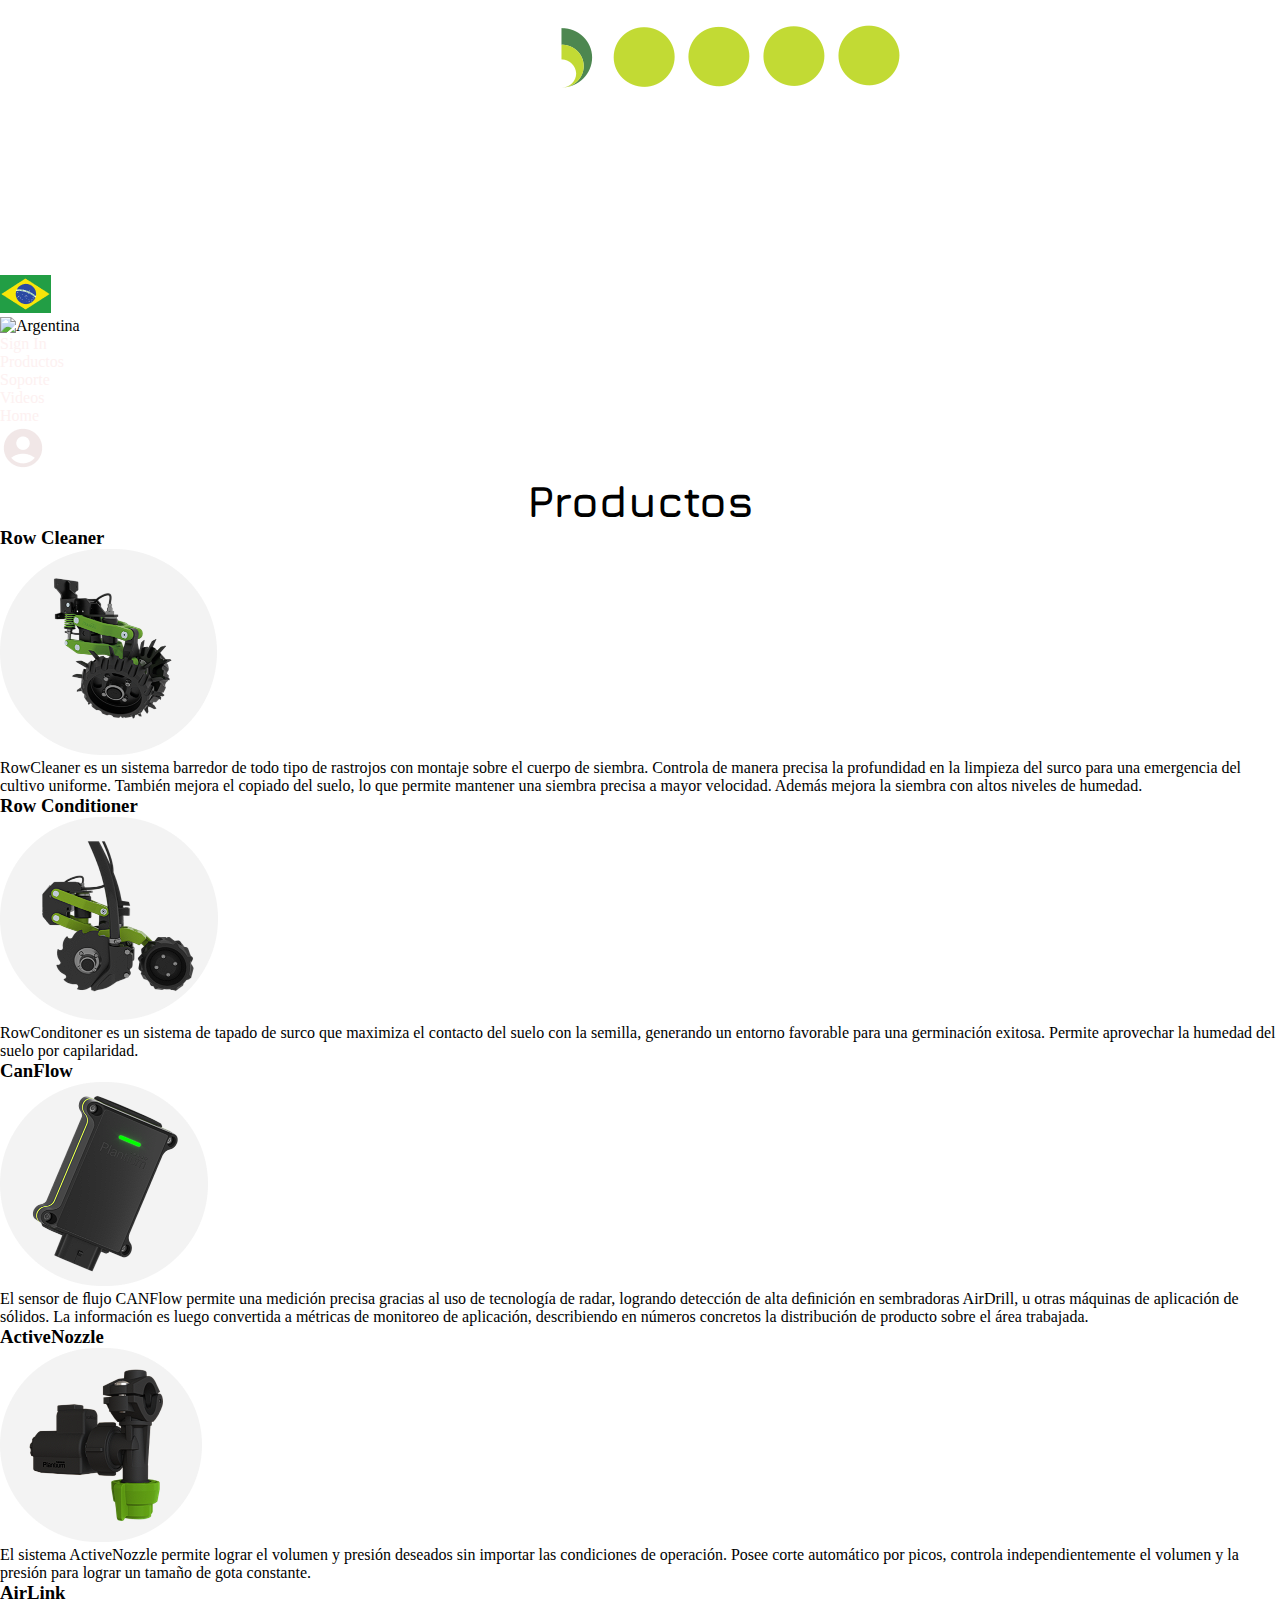
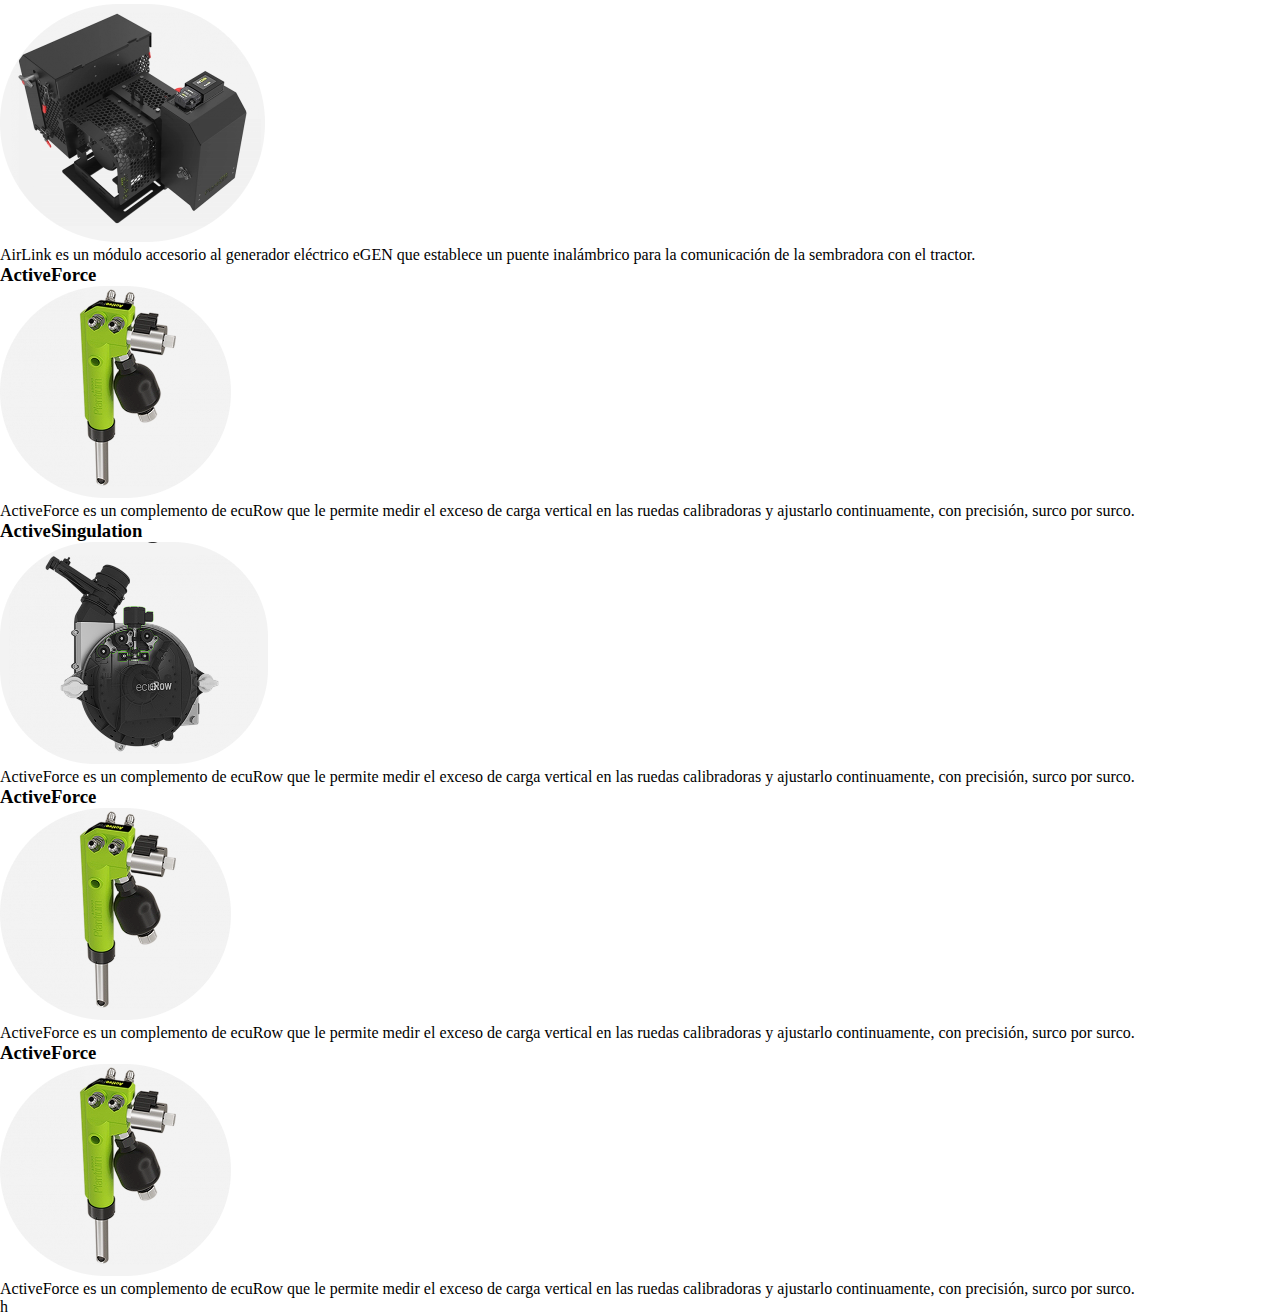
==== pages/productos.html @ 9b146843 "header en index listo" ====
<!DOCTYPE html>
<html lang="en">
<head>
    <meta charset="UTF-8">
    <meta name="viewport" content="width=device-width, initial-scale=1.0">
    <title>Productos</title>
    <link rel="preconnect" href="https://fonts.googleapis.com">
    <link rel="preconnect" href="https://fonts.gstatic.com" crossorigin>
    <link href="https://fonts.googleapis.com/css2?family=Jura:wght@300..700&display=swap" rel="stylesheet">
    <link rel="icon" type="image/x-icon" href="../assets/img/favicon-32x32.png">
    <link rel="stylesheet" href="../css/styles.css">
</head>
<body>
    <header>
        <div class="head1">
            <div class="item1">
                <a href="../index.html"><img src="../assets/img/logo.png" alt="Plantium"></a>
            </div>
            <div class="item2">
                <img class="flags" src="../assets/img/BR.png" alt="Brasil">
            </div>
            <div class="item3">
                <img class="flags" src="../assets/img/Ar.png" alt="Argentina">
            </div>
        </div>
        <nav class="head2">
            <div class="item4">
                <a href="./sign-in.html">Sign In</a>
            </div>    
            <div class="item5">
                <a href="#">Productos</a>
            </div>
            <div class="item6">
                <a href="./soporte.html">Soporte</a>
            </div>
            <div class="item7">
                <a href="./videos.html">Videos</a>
            </div>
            <div class="item8">
                <a href="../index.html">Home</a>
            </div>
            <div class="item9">
                <img src="../assets/img/login logo.png" alt="loginlogo">
            </div>
        </nav>
    </header>
    <main>
        <section>
            <div>
                <h2>Productos</h2>
            </div>
            <div>
                <h3>Row Cleaner</h3>
                <img src="../assets/img/rowclean.png" alt="rowcleaner">
                <p>RowCleaner es un sistema barredor de todo tipo de rastrojos con montaje sobre el cuerpo de
                    siembra. Controla de manera precisa la profundidad en la limpieza del surco para una emergencia
                    del cultivo uniforme. También mejora el copiado del suelo, lo que permite mantener una siembra
                    precisa a mayor velocidad. Además mejora la siembra con altos niveles de humedad.</p>
            </div>
            <div>
                <h3>Row Conditioner</h3>
                <img src="../assets/img/rowconditioner.png" alt="rowconditioner">
                <p>RowConditoner es un sistema de tapado de surco que maximiza el contacto del suelo con la semilla,
                    generando un entorno favorable para una germinación exitosa.
                    Permite aprovechar la humedad del suelo por capilaridad.</p>
            </div>
            <div>
                <h3>CanFlow</h3>
                <img src="../assets/img/canflow.png" alt="canflow">
                <p>El sensor de ﬂujo CANFlow permite una medición precisa gracias al uso de tecnología de radar,
                    logrando detección de alta deﬁnición en sembradoras AirDrill, u otras máquinas de aplicación de sólidos.
                    La información es luego convertida a métricas de monitoreo de aplicación,
                    describiendo en números concretos la distribución de producto sobre el área trabajada.</p>
            </div>
            <div>
                <h3>ActiveNozzle</h3>
                <img src="../assets/img/activenozzle.png" alt="activenozzle">
                <p>El sistema ActiveNozzle permite lograr el volumen y presión deseados sin importar las condiciones de operación.
                    Posee corte automático por picos, controla independientemente el volumen y la presión para lograr un tamaño de gota constante.</p>
            </div>
            <div>
                <h3>AirLink</h3>
                <img src="../assets/img/airlink.png" alt="airlink">
                <p>AirLink es un módulo accesorio al generador eléctrico eGEN que establece un puente inalámbrico para la comunicación de la sembradora con el tractor.</p>
            </div>
            <div>
                <h3>ActiveForce</h3>
                <img src="../assets/img/activeforce.png" alt="activeforce">
                <p>ActiveForce es un complemento de ecuRow que le permite medir el exceso de carga vertical en las ruedas calibradoras y ajustarlo continuamente,
                    con precisión, surco por surco.</p>
            </div>
            <div>
                <h3>ActiveSingulation</h3>
                <img src="../assets/img/activesingulation.png" alt="activesingulation">
                <p>ActiveForce es un complemento de ecuRow que le permite medir el exceso de carga vertical en las ruedas calibradoras y ajustarlo continuamente,
                    con precisión, surco por surco.</p>
            </div>
            <div>
                <h3>ActiveForce</h3>
                <img src="../assets/img/activeforce.png" alt="activeforce">
                <p>ActiveForce es un complemento de ecuRow que le permite medir el exceso de carga vertical en las ruedas calibradoras y ajustarlo continuamente,
                    con precisión, surco por surco.</p>
            </div>
            <div>
                <h3>ActiveForce</h3>
                <img src="../assets/img/activeforce.png" alt="activeforce">
                <p>ActiveForce es un complemento de ecuRow que le permite medir el exceso de carga vertical en las ruedas calibradoras y ajustarlo continuamente,
                    con precisión, surco por surco.</p>
            </div>h
        </section>
    </main>
    <!-- <footer>
        <section class="fondo">
            <ul class="redes">
                <li><a href="https://www.facebook.com" target="_blank"><img src="../assets/img/facebook.png" alt="Facebook"></a></li>
            </ul>
            <ul class="redes">
                <li><a href="https://www.youtube.com" target="_blank"><img src="../assets/img/YouTubeLogo.png" alt="YouTube"></a></li>
            </ul>
            <ul class="redes">
                <li><a href="https://www.instagram.com" target="_blank"><img src="../assets/img/Instagram.png" alt="Intagram"></a></li>
            </ul>
            <ul class="redes">
                <li><a href="https://www.tiktok.com" target="_blank"><img src="../assets/img/TikTok.png" alt="TikTok"></a></li>
            </ul>
            <ul class="redes">
                <li><a href="https://www.twitter.com" target="_blank"><img src="../assets/img/TwitterX.png" alt="Twitter"></a></li>
            </ul>
        </secion>
        <br>
        <section class="fondo2">
            <div>
                <img src="../assets/img/logo.png" alt="Plantium" width="14%">
            </div>
            <div>
                    <span><img src="../assets/img/Vectorwsp.png" alt="Whatsapp"></span><span><p>3400-234-5545</p></span>
                    <br>
                    <span><img src="../assets/img/Vectorubi.png" alt="ubicacion"></span><span><p>San Luis 279, Villa Constitucion, Argentina</p></span>
            </div>
        </section>
    </footer> -->
</body> 
</html>
---- css/styles.css ----
/* ----------------------------   */
/* ---------- header ---------- */
/* ----------------------------   */
* {
    margin: 0;
    padding: 0;
    box-sizing: border-box;
}

.header{
    display: grid;
    background-color: #323331;
    width: 100%;
    height: 5.1rem;
    grid-template-columns: repeat(12,1fr);
    grid-template-rows: repeat(3, 1.7rem);
    position: sticky;
    font-family: 'jura';
    font-size: 1.5rem;
}

.gris {
    grid-column: 1/13;
    grid-row: 3/3;
    background-color: #767272;
    width: 100%;
    height: 1.8rem;
    order: 0;
}

.logo {
    grid-column: 1/2;
    grid-row: 1/3;
    align-self: center;
}

.logo img{
    width: 100%;
    height: 100%;
}

.logobr{
    grid-column: 12/13;
    grid-row: 1/1;
    justify-self: right;
    align-self: center;
    padding-right: .5rem;
}

.logoar{
    grid-column: 12/13;
    grid-row: 2/2;
    justify-self: right;
    align-self: center;
    padding-right: .5rem;
}

.logobr img{
    width: 1.625rem;
    height: 1.1875rem;
}

.logoar img{
    width: 1.625rem;
    height: 1.1875rem;
}

.navsign {
    grid-column: 1/1;
    grid-row: 3/3;
    justify-self: left;
    align-self: center;
    padding-left: 1.5625rem;
    order: 2;
}

.navprod{
    grid-column: 11/12;
    grid-row: 3/3;
    justify-self: center;
    align-self: center;
}

.navsop {
    grid-column: 12/13;
    grid-row: 3/3;
    justify-self: center;
    align-self: center;
}
.navvid {
    grid-column: 10/11;
    grid-row: 3/3;
    justify-self: center;
    align-self: center;
}
.navhome {
    grid-column: 9/10;
    grid-row: 3/3;
    justify-self: center;
    align-self: center;
}

.logosign {
    grid-column: 1/1;
    grid-row: 3/3;
    align-self: left;
    order: 1;
    padding-top: .15rem;
}

.logosign img {
    height: 1.5rem;
    width: 1.5rem;
}

a:link, a:visited {
    color:#FDF1F1;
    text-decoration: none;
    display: inline-block;
}

a:hover{
    font-weight: 900;
}

/* --------------------------*/
/* ------- main index ------ */
/* --------------------------*/

.wrapper {
    display: grid;
    width: 100%;
    height: 112.5rem;
    grid-template-columns: repeat(12,7.5rem);
    grid-template-rows: repeat(24,8rem);
}

.fondo {
    grid-column: 1/14;
    grid-row: 1/6;
}

.fondo img {
    width: 100%;
    height: auto;
}

.titul {
    grid-column: 4/10;
    grid-row: 4/5;
    padding-left: .3125rem;
    align-self: flex-end;
    justify-self: center;
    order: 2;
}

.titul h1 {
    font-family: 'jura';
    font-size: 3rem;
    color: #FDF1F1;
    padding-bottom: 1rem;
}

.prods {
    grid-column: 4/10;
    grid-row: 7/8;
    align-self: self-start;
}

.prods h2 {
    font-size: 3.5rem;
    font-weight: bolder;
}

.hmonit{
    grid-column: 1/2;
    grid-row: 8/9;
    font-size: 2.5rem;
    font-family: 'jura';
}

.monit {
    grid-column: 1/4;
    grid-row: 8/11;
}

.monit a img {
    width: 100%;
    height: auto;
}

.hpilot {
    grid-column: 6/8;
    grid-row: 8/9;
    font-size: 2.5rem;
    font-family: 'jura';
    align-items: center;
    justify-self: center;
}

.pilot{
    grid-column: 5/8;
    grid-row: 8/11;
    padding-left: 4rem;
    padding-top: 2rem;
    justify-self: left;
}

.pilot a img {
    width: 140%;
    height: auto;
}

.hterra{
    grid-column: 9/13;
    grid-row: 8/9;
    font-size: 2.5rem;
    font-family: 'jura';
}

.terra {
    grid-column: 9/13;
    grid-row: 8/12;
}

.terra a img {
    width: 90%;
    height: auto;
}

.clien {
    background-color: #D9D9D9;
    width: 100%;
    height: 38rem;
    grid-column: 1/13;
    grid-row: 14/21;
    order: 0;
}

.clien h2 {
    grid-column: 4/7;
    grid-row: 14/24;
    font-size: 3.5rem;
    font-weight: bolder;
}

.pauny {
    grid-column: 2/3;
    grid-row: 15/16;
    align-self: center;
    justify-self: center;
}

.metalfor {
    grid-column: 4/5;
    grid-row: 15/16;
    align-self: center;
    justify-self: center;
}

.agco {
    grid-column: 6/7;
    grid-row: 15/16;
    align-self: center;
    justify-self: center;
}

.vassalli {
    grid-column: 11/12;
    grid-row: 15/16;
    align-self: center;
    justify-self: center;
}

.pla {
    grid-column: 2/3;
    grid-row: 17/18;
    align-self: center;
    justify-self: center;
}

.agrometal {
    grid-column: 4/5;
    grid-row: 17/18;
    align-self: center;
    justify-self: center;
}

.afa {
    grid-column: 6/7;
    grid-row: 17/18;
    align-self: center;
    justify-self: center;
}

.praba {
    grid-column: 11/12;
    grid-row: 17/18;
    align-self: center;
    justify-self: center;
}

/* -------------------------- */
/* ------- main soporte ------ */
/* -------------------------- */

.soporte{
    max-width: 100%;
    height: 600px;
    background-image: url(../assets/img/sopfondo.png);
    background-size: cover;
    background-position: center;
}   
.soporte h2{
    color: #FDF1F1;
    font-family: 'jura';
    font-size: 2.75rem ;
}

/* -------------------------- */
/* ------- main videos ------ */
/* -------------------------- */

.videos{
    max-width: 100%;
    height: 600px;
    background: url(../assets/img/videosfondo.png);
    background-size: cover;
    background-position: center;
}

.videos h2 {
    font-family: 'jura';
    font-size: 2.75rem;
}

h1 {
    color: #FDF1F1;
    font-family: 'jura';
    font-size: 2.25rem;
}   

h2 {
    text-align: center;
    font-size: 2.75rem;
    font-family: "jura";    
    font-weight: bolder;
}

/* -------------------------- */
/* ------- main sign in ------- */
/* -------------------------- */

.login {
    font-family: 'jura';
    max-width: 100%;
    height: 600px;
    background: url(../assets/img/Loginfondo.png);
    background-size: cover;
    background-position: center;
}
.login a {
    color: #323331;
    font-family: 'jura';
    font-weight: bolder;
    text-decoration: none;
}

/* --------------------------   */
/* --------- footer ---------   */
/* --------------------------   */

.redes {
    float: right;
    list-style: none;
}

.fondo {
    background-color: #767272;
    
}

.fondo2 {
    color: #FDF1F1;
    background-color: #323331;
}
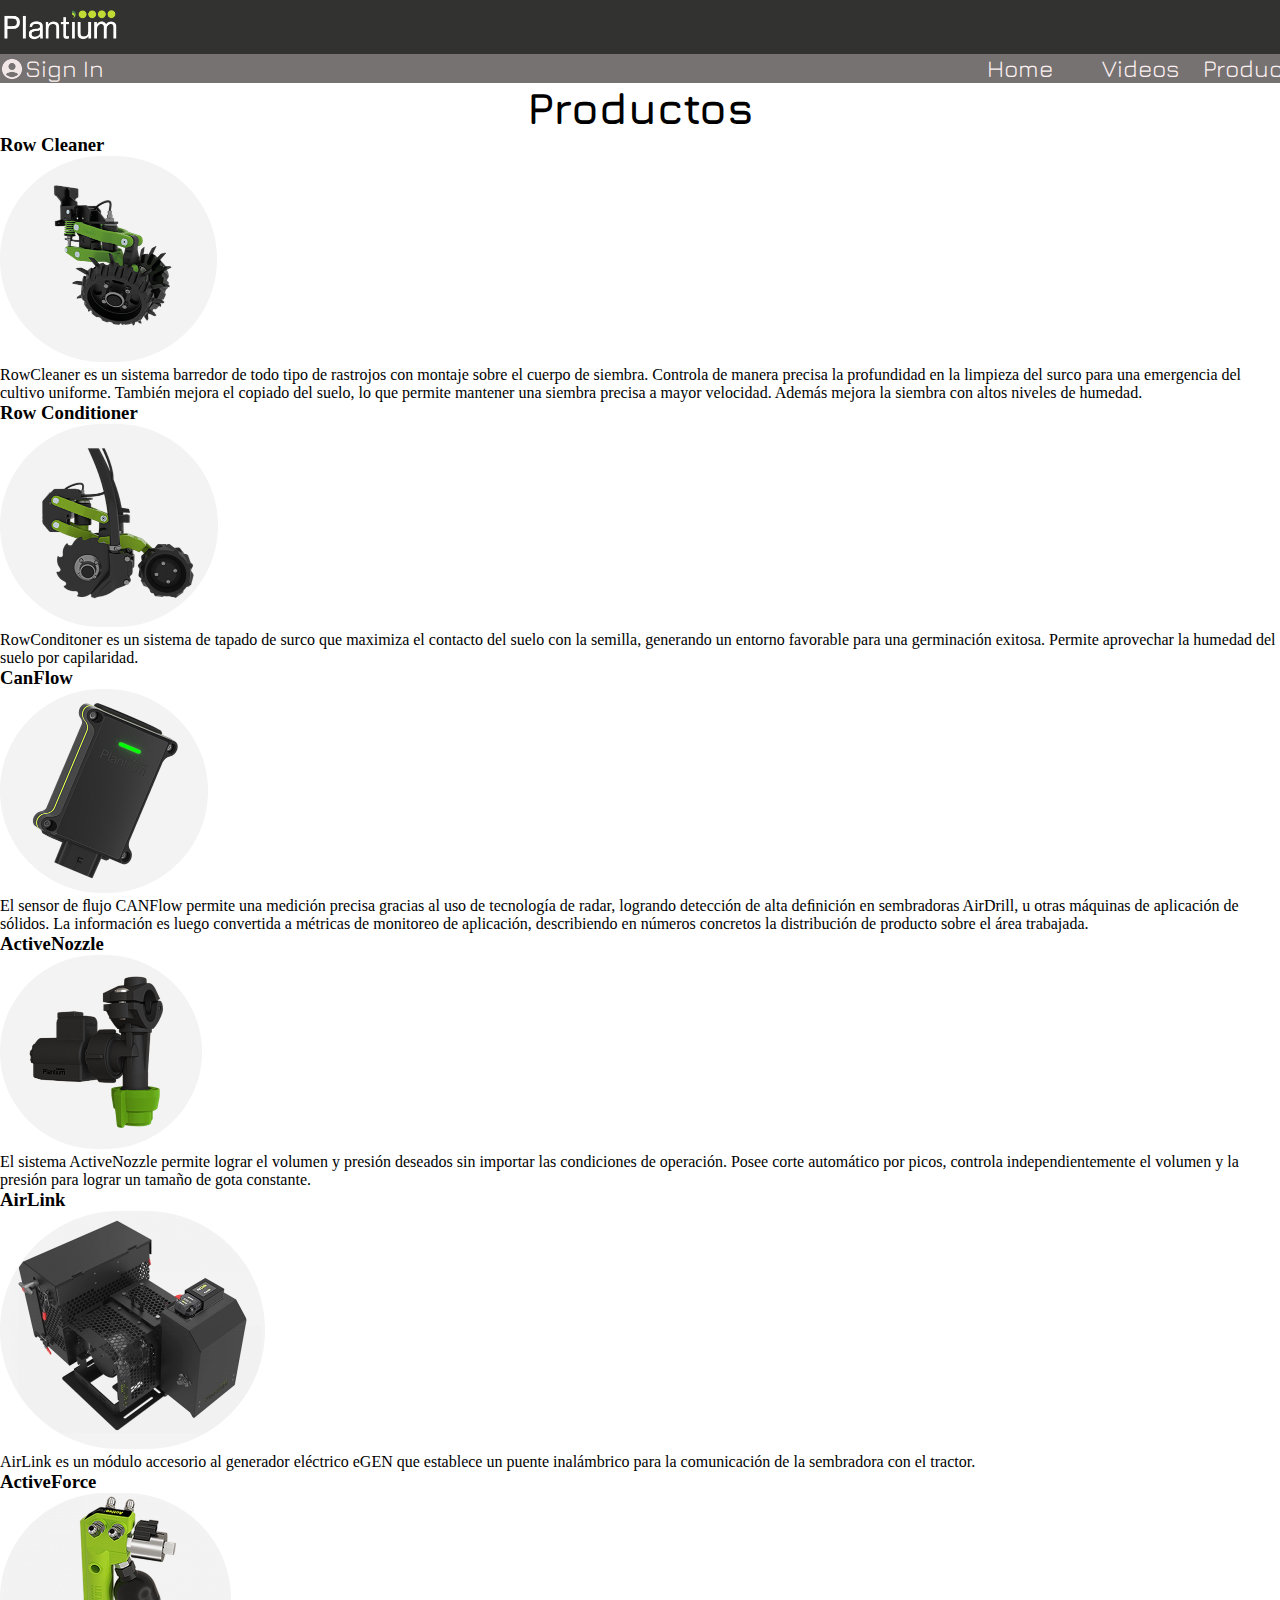
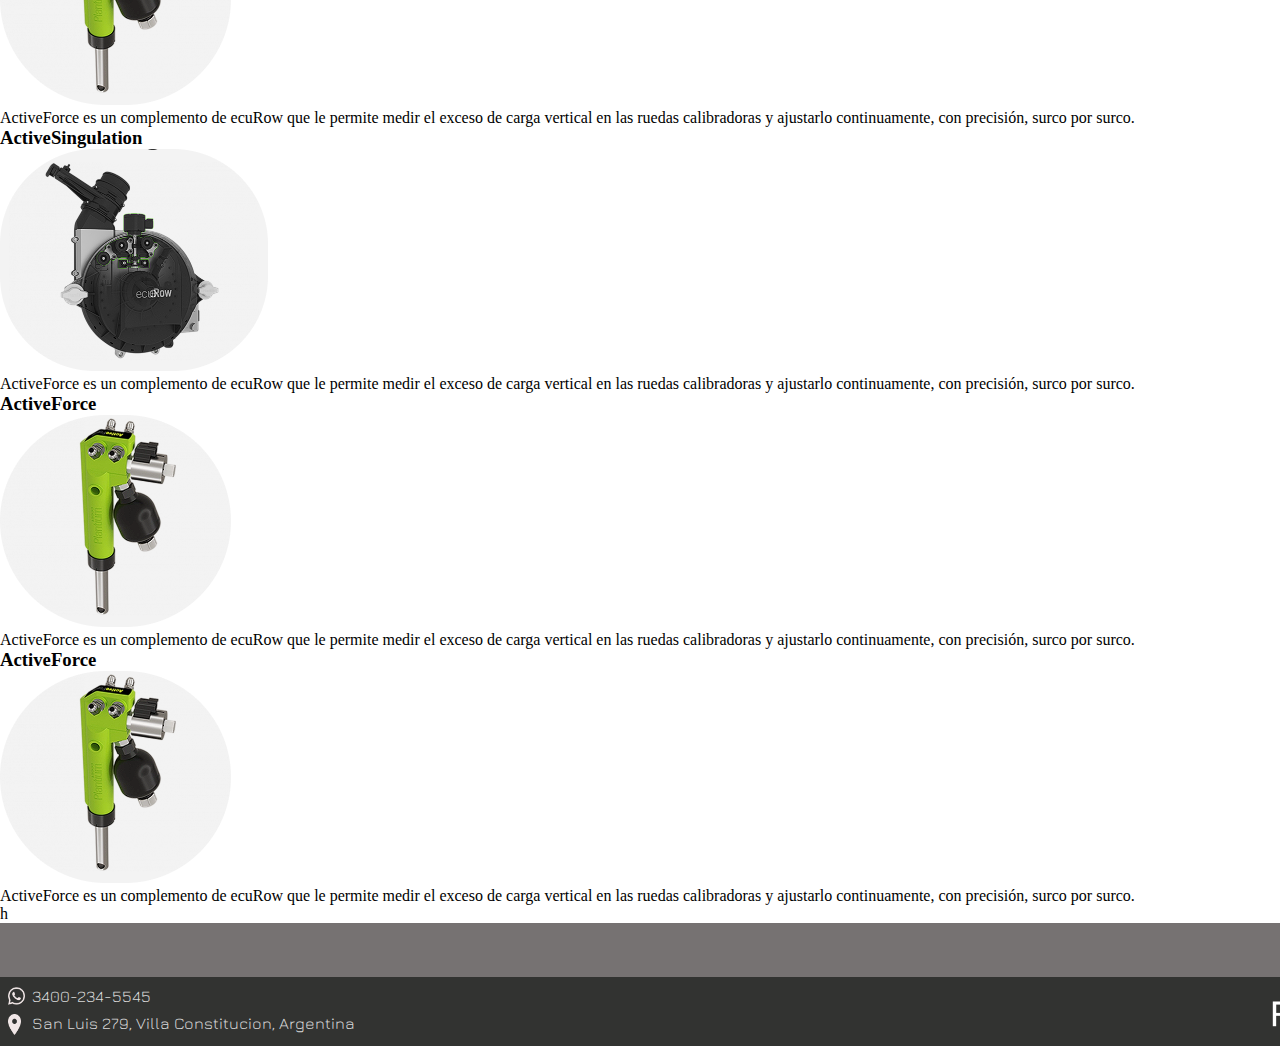
==== commit 0bf97494: "soporte 1440px listo" ====
--- a/pages/productos.html
+++ b/pages/productos.html
@@ -12,37 +12,36 @@
 </head>
 <body>
     <header>
-        <div class="head1">
-            <div class="item1">
+        <div class="header">
+            <div class="logo">
                 <a href="../index.html"><img src="../assets/img/logo.png" alt="Plantium"></a>
             </div>
-            <div class="item2">
-                <img class="flags" src="../assets/img/BR.png" alt="Brasil">
+            <div class="logobr">
+                <a href=""><img class="flags" src="../assets/img/BR.png" alt="Brasil"></a>
             </div>
-            <div class="item3">
-                <img class="flags" src="../assets/img/Ar.png" alt="Argentina">
+            <div class="logoar">
+                <a href=""><img class="flags" src="../assets/img/Ar.png" alt="Argentina"></a>
+            </div>
+            <div class="gris"></div>
+            <div class="navsign">
+                <a href="./sign-in.html">Sign In</a>
+            </div>    
+            <div class="navprod">
+                <a href="#">Productos</a>
+            </div>
+            <div class="navsop">
+                <a href="./soporte.html">Soporte</a>
+            </div>
+            <div class="navvid">
+                <a href="./videos.html">Videos</a>
+            </div>
+            <div class="navhome">
+                <a href="#">Home</a>
+            </div>
+            <div class="logosign">
+                <img src="../assets/img/login-logo.png" alt="loginlogo">
             </div>
         </div>
-        <nav class="head2">
-            <div class="item4">
-                <a href="./sign-in.html">Sign In</a>
-            </div>    
-            <div class="item5">
-                <a href="#">Productos</a>
-            </div>
-            <div class="item6">
-                <a href="./soporte.html">Soporte</a>
-            </div>
-            <div class="item7">
-                <a href="./videos.html">Videos</a>
-            </div>
-            <div class="item8">
-                <a href="../index.html">Home</a>
-            </div>
-            <div class="item9">
-                <img src="../assets/img/login logo.png" alt="loginlogo">
-            </div>
-        </nav>
     </header>
     <main>
         <section>
@@ -109,35 +108,28 @@
             </div>h
         </section>
     </main>
-    <!-- <footer>
-        <section class="fondo">
-            <ul class="redes">
-                <li><a href="https://www.facebook.com" target="_blank"><img src="../assets/img/facebook.png" alt="Facebook"></a></li>
-            </ul>
-            <ul class="redes">
-                <li><a href="https://www.youtube.com" target="_blank"><img src="../assets/img/YouTubeLogo.png" alt="YouTube"></a></li>
-            </ul>
-            <ul class="redes">
-                <li><a href="https://www.instagram.com" target="_blank"><img src="../assets/img/Instagram.png" alt="Intagram"></a></li>
-            </ul>
-            <ul class="redes">
-                <li><a href="https://www.tiktok.com" target="_blank"><img src="../assets/img/TikTok.png" alt="TikTok"></a></li>
-            </ul>
-            <ul class="redes">
-                <li><a href="https://www.twitter.com" target="_blank"><img src="../assets/img/TwitterX.png" alt="Twitter"></a></li>
-            </ul>
-        </secion>
-        <br>
-        <section class="fondo2">
-            <div>
-                <img src="../assets/img/logo.png" alt="Plantium" width="14%">
-            </div>
-            <div>
-                    <span><img src="../assets/img/Vectorwsp.png" alt="Whatsapp"></span><span><p>3400-234-5545</p></span>
-                    <br>
-                    <span><img src="../assets/img/Vectorubi.png" alt="ubicacion"></span><span><p>San Luis 279, Villa Constitucion, Argentina</p></span>
-            </div>
-        </section>
-    </footer> -->
+    <footer class="foot">
+        <div class="fondo1"></div>
+        <ul class="fb">
+            <li><a href="https://www.facebook.com" target="_blank"><img src="../assets/img/facebook.png" alt="Facebook"></a></li>
+        </ul>
+        <ul class="yt">
+            <li><a href="https://www.youtube.com" target="_blank"><img src="../assets/img/YouTubeLogo.png" alt="YouTube"></a></li>
+        </ul>
+        <ul class="ins">
+            <li><a href="https://www.instagram.com" target="_blank"><img src="../assets/img/Instagram.png" alt="Intagram"></a></li>
+        </ul>
+        <ul class="tk">
+            <li><a href="https://www.tiktok.com" target="_blank"><img src="../assets/img/TikTok.png" alt="TikTok"></a></li>
+        </ul>
+        <ul class="tw">
+            <li><a href="https://www.twitter.com" target="_blank"><img src="../assets/img/TwitterX.png" alt="Twitter"></a></li>
+        </ul>
+        <div class="logofoot"><img src="../assets/img/logo.png" alt="Plantium"></div>
+        <div class="wsplogo"><img src="../assets/img/Vectorwsp.png" alt="Whatsapp"></div>
+        <div class="tel"><p>3400-234-5545</p></div>
+        <div class="ubilogo"><img src="../assets/img/Vectorubi.png" alt="ubicacion"></div>
+        <div class="dir"><p>San Luis 279, Villa Constitucion, Argentina</p></div>
+    </footer>
 </body> 
 </html>--- a/css/styles.css
+++ b/css/styles.css
@@ -10,11 +10,10 @@
 .header{
     display: grid;
     background-color: #323331;
-    width: 100%;
+    width: 100vw;
     height: 5.1rem;
-    grid-template-columns: repeat(12,1fr);
+    grid-template-columns: repeat(12, 7.5rem);
     grid-template-rows: repeat(3, 1.7rem);
-    position: sticky;
     font-family: 'jura';
     font-size: 1.5rem;
 }
@@ -74,7 +73,7 @@
     order: 2;
 }
 
-.navprod{
+.navprod {
     grid-column: 11/12;
     grid-row: 3/3;
     justify-self: center;
@@ -93,6 +92,7 @@
     justify-self: center;
     align-self: center;
 }
+
 .navhome {
     grid-column: 9/10;
     grid-row: 3/3;
@@ -129,10 +129,10 @@
 
 .wrapper {
     display: grid;
-    width: 100%;
+    width: 100vw;
     height: 112.5rem;
-    grid-template-columns: repeat(12,7.5rem);
-    grid-template-rows: repeat(24,8rem);
+    grid-template-columns: repeat(12, 7.5rem);
+    grid-template-rows: repeat(15, 8rem);
 }
 
 .fondo {
@@ -143,6 +143,8 @@
 .fondo img {
     width: 100%;
     height: auto;
+    object-fit: cover;
+    object-position: center;
 }
 
 .titul {
@@ -151,14 +153,14 @@
     padding-left: .3125rem;
     align-self: flex-end;
     justify-self: center;
-    order: 2;
+    z-index: 3;
 }
 
 .titul h1 {
     font-family: 'jura';
-    font-size: 3rem;
+    font-size: 2.2rem;
     color: #FDF1F1;
-    padding-bottom: 1rem;
+    padding-bottom: 2rem;
 }
 
 .prods {
@@ -182,6 +184,7 @@
 .monit {
     grid-column: 1/4;
     grid-row: 8/11;
+    padding-left: 30px;
 }
 
 .monit a img {
@@ -190,7 +193,7 @@
 }
 
 .hpilot {
-    grid-column: 6/8;
+    grid-column: 4/9;
     grid-row: 8/9;
     font-size: 2.5rem;
     font-family: 'jura';
@@ -199,20 +202,20 @@
 }
 
 .pilot{
-    grid-column: 5/8;
+    grid-column: 4/9;
     grid-row: 8/11;
-    padding-left: 4rem;
+    padding-left: 5rem;
     padding-top: 2rem;
-    justify-self: left;
+    justify-self: right;
 }
 
 .pilot a img {
-    width: 140%;
+    width: 85%;
     height: auto;
 }
 
 .hterra{
-    grid-column: 9/13;
+    grid-column: 10/13;
     grid-row: 8/9;
     font-size: 2.5rem;
     font-family: 'jura';
@@ -231,91 +234,240 @@
 .clien {
     background-color: #D9D9D9;
     width: 100%;
-    height: 38rem;
+    height: 33rem;
     grid-column: 1/13;
-    grid-row: 14/21;
+    grid-row: 11/21;
     order: 0;
 }
 
 .clien h2 {
     grid-column: 4/7;
-    grid-row: 14/24;
+    grid-row: 12/13;
     font-size: 3.5rem;
     font-weight: bolder;
 }
 
 .pauny {
-    grid-column: 2/3;
-    grid-row: 15/16;
+    grid-column: 2/4;
+    grid-row: 12/13;
     align-self: center;
     justify-self: center;
 }
 
 .metalfor {
-    grid-column: 4/5;
-    grid-row: 15/16;
+    grid-column: 5/6;
+    grid-row: 12/13;
     align-self: center;
     justify-self: center;
 }
 
 .agco {
-    grid-column: 6/7;
-    grid-row: 15/16;
+    grid-column: 8/9;
+    grid-row: 12/13;
     align-self: center;
     justify-self: center;
 }
 
 .vassalli {
     grid-column: 11/12;
-    grid-row: 15/16;
-    align-self: center;
-    justify-self: center;
+    grid-row: 12/13;
+    align-self: center;
+    justify-self: center;
+    padding-right: 2.5rem;
 }
 
 .pla {
-    grid-column: 2/3;
-    grid-row: 17/18;
+    grid-column: 2/4;
+    grid-row: 14/15;
+    padding-bottom: 8rem;
     align-self: center;
     justify-self: center;
 }
 
 .agrometal {
-    grid-column: 4/5;
-    grid-row: 17/18;
+    grid-column: 5/6;
+    grid-row: 14/15;
+    padding-bottom: 8rem;
     align-self: center;
     justify-self: center;
 }
 
 .afa {
-    grid-column: 6/7;
-    grid-row: 17/18;
+    grid-column: 8/9;
+    grid-row: 14/15;
+    padding-bottom: 8rem;
     align-self: center;
     justify-self: center;
 }
 
 .praba {
     grid-column: 11/12;
-    grid-row: 17/18;
-    align-self: center;
-    justify-self: center;
+    grid-row: 14/15;
+    padding-bottom: 8rem;
+    align-self: center;
+    justify-self: center;
+    padding-right: 2.5rem;
+}
+
+/* -------------------------- */
+/* --------- footer --------- */
+/* -------------------------- */
+
+.foot {
+    display: grid;
+    width: 100vw;
+    height: 7.7rem;
+    grid-template-columns: repeat(12, 7.5rem);
+    grid-template-rows: repeat(5, 1.7rem);
+    color: #D9D9D9;
+    background-color: #323331;
+    font-family: 'jura';
+    z-index: -1;
+}
+
+.fondo1 {
+    grid-column: 1/13;   
+    grid-row: 1/3;
+    width: 100%;
+    height: 3.4rem;
+    background-color: #767272;
+    z-index: 0;
+}
+
+.fb {
+    grid-column: 12/13;
+    grid-row: 1/2;
+    justify-self: right;
+    padding-top: 0.2rem;
+}
+
+.fb img {
+    width: 80%;
+    height: auto;
+}
+
+.yt {
+    grid-column: 11/12;
+    grid-row: 1/2;
+    justify-self: right;
+}
+
+.yt img {
+    width: 80%;
+    height: auto;
+}
+
+.ins {
+    grid-column: 10/11;
+    grid-row: 1/2;
+    justify-self: right;
+}
+
+.ins img {
+    width: 80%;
+    height: auto;
+}
+
+.tk {
+    grid-column: 9/10;
+    grid-row: 1/2;
+    justify-self: right;
+}
+
+.tk img {
+    width: 80%;
+    height: auto;
+}
+
+.tw {
+    grid-column: 8/9;
+    grid-row: 1/2;
+    justify-self: right;
+}
+
+.tw img {
+    width: 80%;
+    height: auto;
+}
+
+.logofoot {
+    grid-column: 11/13;
+    grid-row: 3/5;
+}
+
+.logofoot img {
+    position: absolute;
+    margin-left: 20px;
+    width: 14%;
+    height: auto;
+    padding-left: 3rem;
+    padding-top: .9375rem;
+}
+
+.wsplogo {
+    grid-column: 1/1;
+    grid-row: 3/4;
+    padding-left: 0.5rem;
+}
+
+.wsplogo img {
+    width: 15%;
+    height: auto;
+    padding-top: .625rem;
+}
+
+.ubilogo {
+    grid-column: 1/1;
+    grid-row: 4/5;
+    padding-left: 0.5rem;
+}
+
+.ubilogo img{
+    width: 12%;
+    height: auto;
+    padding-top: .625rem;
+}
+
+.tel {
+    grid-column: 1/5;
+    grid-row: 3/4;
+    padding-left: 2rem;
+    padding-top: .625rem;
+}
+
+.dir {
+    grid-column: 1/5;
+    grid-row: 4/5;
+    padding-left: 2rem;
+    padding-top: .625rem;
+}
+
+ul li {
+    list-style: none;
 }
 
 /* -------------------------- */
 /* ------- main soporte ------ */
 /* -------------------------- */
 
-.soporte{
-    max-width: 100%;
-    height: 600px;
+.wrapper_soporte {
+    display: grid;
+    grid-template-columns: repeat(12, 7.5rem);
+    grid-template-rows: repeat(4, 12.5rem);
     background-image: url(../assets/img/sopfondo.png);
-    background-size: cover;
-    background-position: center;
-}   
-.soporte h2{
-    color: #FDF1F1;
-    font-family: 'jura';
-    font-size: 2.75rem ;
-}
+    object-fit: cover;
+}
+
+.flex {
+    grid-column: 2/12;
+    grid-row: 2/4;
+    justify-content: space-between;
+    align-content: center;
+    display: flex;
+    flex-direction: row;
+    flex-wrap: wrap;
+}
+
 
 /* -------------------------- */
 /* ------- main videos ------ */
@@ -367,20 +519,359 @@
 }
 
 /* --------------------------   */
-/* --------- footer ---------   */
+/* ------ media-queries -----   */
 /* --------------------------   */
 
-.redes {
-    float: right;
-    list-style: none;
-}
-
-.fondo {
-    background-color: #767272;
-    
-}
-
-.fondo2 {
-    color: #FDF1F1;
-    background-color: #323331;
+@media (max-width: 768px) {
+    .header{
+        display: grid;
+        background-color: #323331;
+        width: 100vw        ;
+        height: 5.1rem;
+        grid-template-columns: repeat(6, 8rem);
+        grid-template-rows: repeat(3, 1.7rem);
+        font-family: 'jura';
+        font-size: 1rem;
+    }
+
+    .logo {
+        grid-column: 1/2;
+        grid-row: 1/3;
+        align-self: center;
+    }
+    
+    .logo img{
+        width: 100%;
+        height: 100%;
+    }
+
+    .navsign {
+        grid-column: 1/3;
+        grid-row: 3/3;
+        justify-self: left;
+        align-self: center;
+        padding-left: 1.5625rem;
+        order: 2;
+    }
+
+    .navhome {
+        grid-column: 3/4;
+        grid-row: 3/3;
+        justify-self: center;
+        align-self: center;
+    }
+
+    .navprod {
+        grid-column: 4/5;
+        grid-row: 3/3;
+        justify-self: center;
+        align-self: center;
+    }
+    
+    .navsop {
+        grid-column: 5/6;
+        grid-row: 3/3;
+        justify-self: center;
+        align-self: center;
+    }
+    .navvid {
+        grid-column: 6/7;
+        grid-row: 3/3;
+        justify-self: center;
+        align-self: center;
+    }
+
+    .logobr{
+        grid-column: 6/7;
+        grid-row: 1/1;
+        justify-self: right;
+        align-self: center;
+        padding-right: .5rem;
+    }
+    
+    .logoar{
+        grid-column: 6/7;
+        grid-row: 2/2;
+        justify-self: right;
+        align-self: center;
+        padding-right: .5rem;
+    }
+    .wrapper {
+        display: grid;
+        width: 100%;
+        height: 60rem;
+        grid-template-columns: repeat(12,4rem);
+        grid-template-rows: repeat(24,2.5rem);
+    }
+
+    .fondo {
+        grid-column: 1/12;
+        grid-row: 1/4;
+    }
+
+    .fondo img{
+        width: 768px;
+        height: auto;
+    }
+
+    .titul {
+        grid-column: 5/10;
+        grid-row: 7/8;
+        justify-self: left;
+        order: 2;
+        align-self: center;
+    }
+    
+    .titul h1 {
+        font-family: 'jura';
+        font-size: 1.2rem;
+        color: #FDF1F1;
+    }
+    
+    .prods {
+        grid-column: 4/10;
+        grid-row: 11/12;
+        align-self: self-start;
+    }
+    
+    .prods h2 {
+        font-size: 2rem;
+        font-weight: bolder;
+    }
+
+    .hmonit{
+        grid-column: 1/2;
+        grid-row: 13/14;
+        font-size: 1.3rem;
+        font-family: 'jura';
+    }
+    
+    .monit {
+        grid-column: 1/4;
+        grid-row: 13/19;
+    }
+    
+    .monit a img {
+        width: 100%;
+        height: auto;   
+    }
+    
+    .hpilot {
+        grid-column: 4/7;
+        grid-row: 13/14;
+        font-size: 1.3rem;
+        font-family: 'jura';
+        align-items: center;
+        justify-self: center;
+    }
+    
+    .pilot{
+        grid-column: 4/8;
+        grid-row: 13/19;
+        padding-left: 4rem;
+        padding-top: 2rem;
+        justify-self: left;
+    }
+    
+    .pilot a img {
+        width: 110%;
+        height: auto;
+    }
+    
+    .hterra{
+        grid-column: 9/13;
+        grid-row: 13/14;
+        font-size: 1.3rem;
+        font-family: 'jura';
+    }
+    
+    .terra {
+        grid-column: 9/13;
+        grid-row: 13/19;
+    }
+    
+    .terra a img {
+        width: 90%;
+        height: auto;
+    }
+    
+    .clien {
+        background-color: #D9D9D9;
+        width: 100%;
+        height: 16rem;
+        grid-column: 1/13;
+        grid-row: 19/24;
+        order: 0;
+    }
+    
+    .clien h2 {
+        grid-column: 4/7;
+        grid-row: 12/13;
+        font-size: 2rem;
+        font-weight: bolder;
+    }
+    
+    .pauny {
+        grid-column: 1/4;
+        grid-row: 20/22;
+        align-self: center;
+        justify-self: center;
+    }
+    
+    .pauny img {
+        width: 85%;
+        height: auto;
+    }
+
+    .metalfor {
+        grid-column: 4/7;
+        grid-row: 20/22;
+        align-self: center;
+        justify-self: center;
+    }
+    
+    .metalfor img {
+        width: 85%;
+        height: auto;
+    }
+
+    .agco {
+        grid-column: 7/10;
+        grid-row: 20/22;
+        align-self: center;
+        justify-self: center;
+    }
+        
+    .agco img {
+        width: 85%;
+        height: auto;
+    }
+
+    .vassalli {
+        grid-column: 10/14;
+        grid-row: 20/22;
+        align-self: center;
+        justify-self: center;
+    }
+        
+    .vassalli img {
+        width: 85%;
+        height: auto;
+    }
+
+    .pla {
+        grid-column: 1/4;
+        grid-row: 24/25;
+        align-self: center;
+        justify-self: center;
+    }
+                
+    .pla img {
+        width: 85%;
+        height: auto;
+    }
+
+    .agrometal {
+        grid-column: 4/7;
+        grid-row: 24/25;
+        align-self: center;
+        justify-self: center;
+    }
+    
+    .agrometal img {
+        width: 85%;
+        height: auto;
+    }
+
+    .afa {
+        grid-column: 7/10;
+        grid-row: 24/25;
+        align-self: center;
+        justify-self: center;
+    }
+    
+    .afa img {
+        width: 85%;
+        height: auto;
+    }
+
+    .praba {
+        grid-column: 10/14;
+        grid-row: 24/25;
+        align-self: center;
+        justify-self: center;
+    }
+    
+    .praba img {
+        width: 85%;
+        height: auto;
+    }
+
+    .foot {
+        display: grid;
+        width: 768px;
+        height: 8.5rem;
+        grid-template-columns: repeat(12, 4rem);
+        grid-template-rows: repeat(5, 1.7rem);
+        color: #D9D9D9;
+        background-color: #323331;
+        font-family: 'jura';
+        z-index: -1;
+    }
+    
+    .fondo1 {
+        grid-column: 1/13;
+        grid-row: 1/2;
+        width: 100%;
+        height: 3.4rem;
+        background-color: #767272;
+        z-index: 0;
+    }
+
+    .logofoot {
+        grid-column: 10/13;
+        grid-row: 3/6;  
+    }
+    
+    .logofoot img {
+        width: 22%;
+        height: auto;
+    }
+    
+    .wsplogo {
+        grid-column: 1/1;
+        grid-row: 3/4;
+        padding-left: 0.5rem;
+    }
+    
+    .wsplogo img {
+        width: 24%;
+        height: auto;
+        padding-top: .625rem;
+    }
+    
+    .ubilogo {
+        grid-column: 1/1;
+        grid-row: 4/5;
+        padding-left: 0.5rem;
+    }
+    
+    .ubilogo img{
+        width: 20%;
+        height: auto;
+        padding-top: .625rem;
+    }
+    
+    .tel {
+        grid-column: 1/5;
+        grid-row: 3/4;
+    }
+    
+    .dir {
+        grid-column: 1/8;
+        grid-row: 4/5;
+        padding-left: 2rem;
+        padding-top: .625rem;
+    }
+    
 }